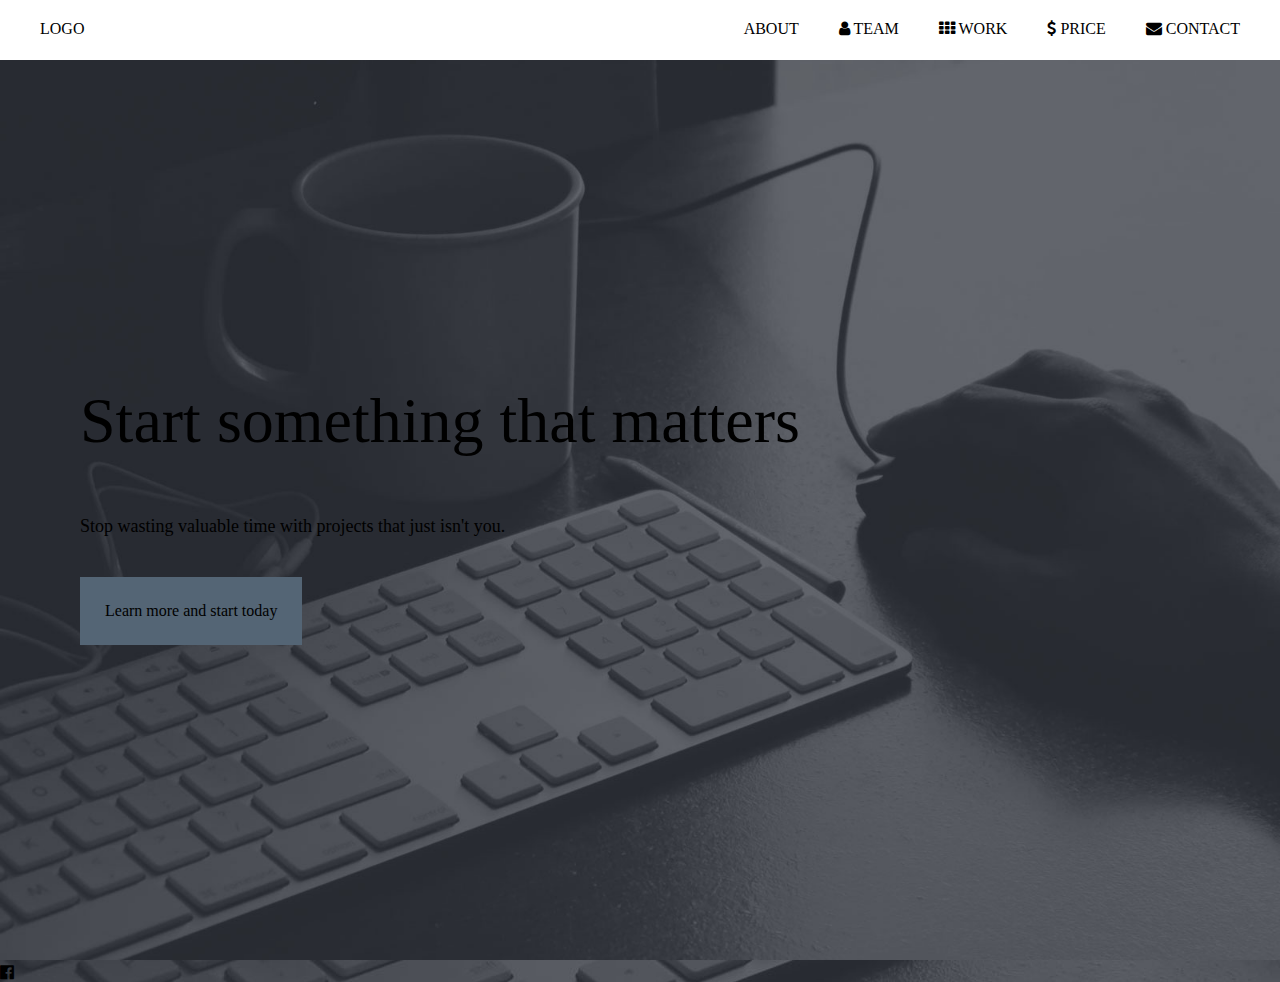
==== index.html @ 53396b94 "job laptop" ====
<!DOCTYPE html>
<html lang="ru">
<head>
    <meta charset="UTF-8">
    <meta name="viewport" content="width=device-width">
    <title>Document</title>
    <link rel="stylesheet" href="css/style.css">
    <link rel="stylesheet" href="css/font.css">
    <link rel="stylesheet" href="https://fonts.googleapis.com/css?family=Raleway">
    <link rel="stylesheet" href="https://cdnjs.cloudflare.com/ajax/libs/font-awesome/4.7.0/css/font-awesome.min.css">
</head>
<body>
    <div class="nav__top nav__color">
        <div class="content__top-nav">
            <div class="nav__row">
                <div class="content__items "><a href="#" class="logo__items block__items">LOGO</a></div>
                <div class="content__items">
                                <a href="#" class="block__items">ABOUT</a>
                                <a href="#" class="block__items"><i class="fa fa-user"></i> TEAM</a>
                                <a href="#" class="block__items"><i class="fa fa-th"></i> WORK</a>
                                <a href="#" class="block__items"><i class="fa fa-usd"> PRICE</i></a>
                                <a href="#" class="block__items"><i class="fa fa-envelope"> CONTACT</i></a>
                </div>
            </div>
        </div>
    </div>
    <div class="nav__body bg__img">
        <img src="/img/keyboard-bg.jpg" alt="keyboard-bg" width="100%">
        <div class="nav__text-body">
            <span class="body__titel body__titel-size">
                Start something that matters
            </span>
            <span class="body__titel body__titel-size-medium">
                Start something that matters
            </span>
            <br>
            <span class="body__text body__text-size">
                Stop wasting valuable time with projects that just isn't you.
            </span>
            <div class="buttom__nav body__text">
                <a href="#" class="buttom__text">Learn more and start today</a>
            </div>

        </div>
        <div class="social">
            <a href="#" class="social__items"><i class="fa fa-facebook-official w3-hover-opacity"></i></a>
            <a href="#" class="social__items"><i class=""></i></a>
            <a href="#" class="social__items"><i class=""></i></a>
        </div>
    </div>
</body>
</html>
---- css/style.css ----
* {
    box-sizing: border-box;
    padding: 0;
    margin: 0;
}

html {
    height: 100%;
}

body {
    height: 100%;

}

.nav__top {
    position: fixed;
    top: 0;
    width: 100%;
    z-index: 1;
}

.nav__color{
    background-color: white;
}

.content__top-nav {
    height:60px;
}

.nav__row {
    display: flex;
    justify-content: space-between;
   
    padding: 0px 20px;
}

.block__items {
    padding: 20px;
}

.content__items {
    display: flex;
}

a {
    text-decoration: none;
    color: black;
}


.nav__body {
    position: relative;

    min-height: 100%;

}
/*Надо разобратся с картинкой не показывает*/
.bg__img {
    background-image: url("/img/keyboard-bg.jpg");
    
    background-color: rgb(148, 0, 0);
}

.nav__text-body {
    position: absolute;
    top: 35%;
    padding-left: 40px;
    transform: translate(0% -50%);
}

.body__titel {
    display: block;
    padding: 40px;
}

.body__text {
    padding: 40px;
}

.body__titel-size-medium {
    display: none;
}

 .buttom__nav {
    display: flex;
    justify-content: flex-start;
    align-items: center;
}

.buttom__text {

    background-color: rgb(84, 101, 117);
    padding: 25px;
}
.buttom__text:hover {
    background-color: rgb(159, 167, 175);
}
---- css/font.css ----
.body__titel-size {
    font-size: 64px;

}
.body__text-size {
    font-size: 18px;
}
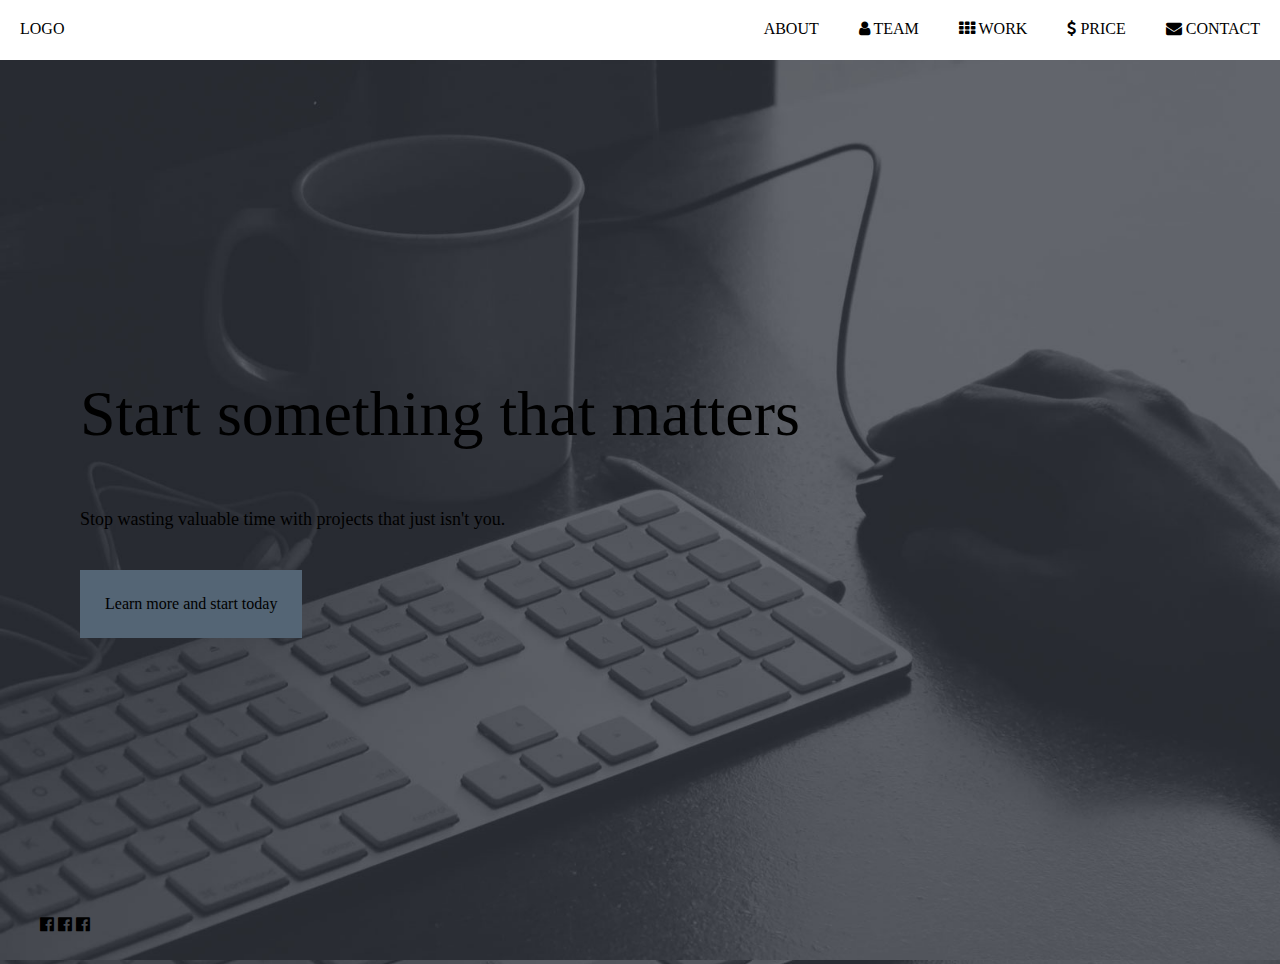
==== commit 128aefec: "Job laptop" ====
--- a/index.html
+++ b/index.html
@@ -44,8 +44,8 @@
         </div>
         <div class="social">
             <a href="#" class="social__items"><i class="fa fa-facebook-official w3-hover-opacity"></i></a>
-            <a href="#" class="social__items"><i class=""></i></a>
-            <a href="#" class="social__items"><i class=""></i></a>
+            <a href="#" class="social__items"><i class="fa fa-facebook-official w3-hover-opacity"></i></a>
+            <a href="#" class="social__items"><i class="fa fa-facebook-official w3-hover-opacity"></i></a>
         </div>
     </div>
 </body>
--- a/css/style.css
+++ b/css/style.css
@@ -32,7 +32,6 @@
     display: flex;
     justify-content: space-between;
    
-    padding: 0px 20px;
 }
 
 .block__items {
@@ -98,3 +97,9 @@
 }
 
 
+.social {
+    position: absolute;
+    top: 95%;
+    left: 40px;
+
+}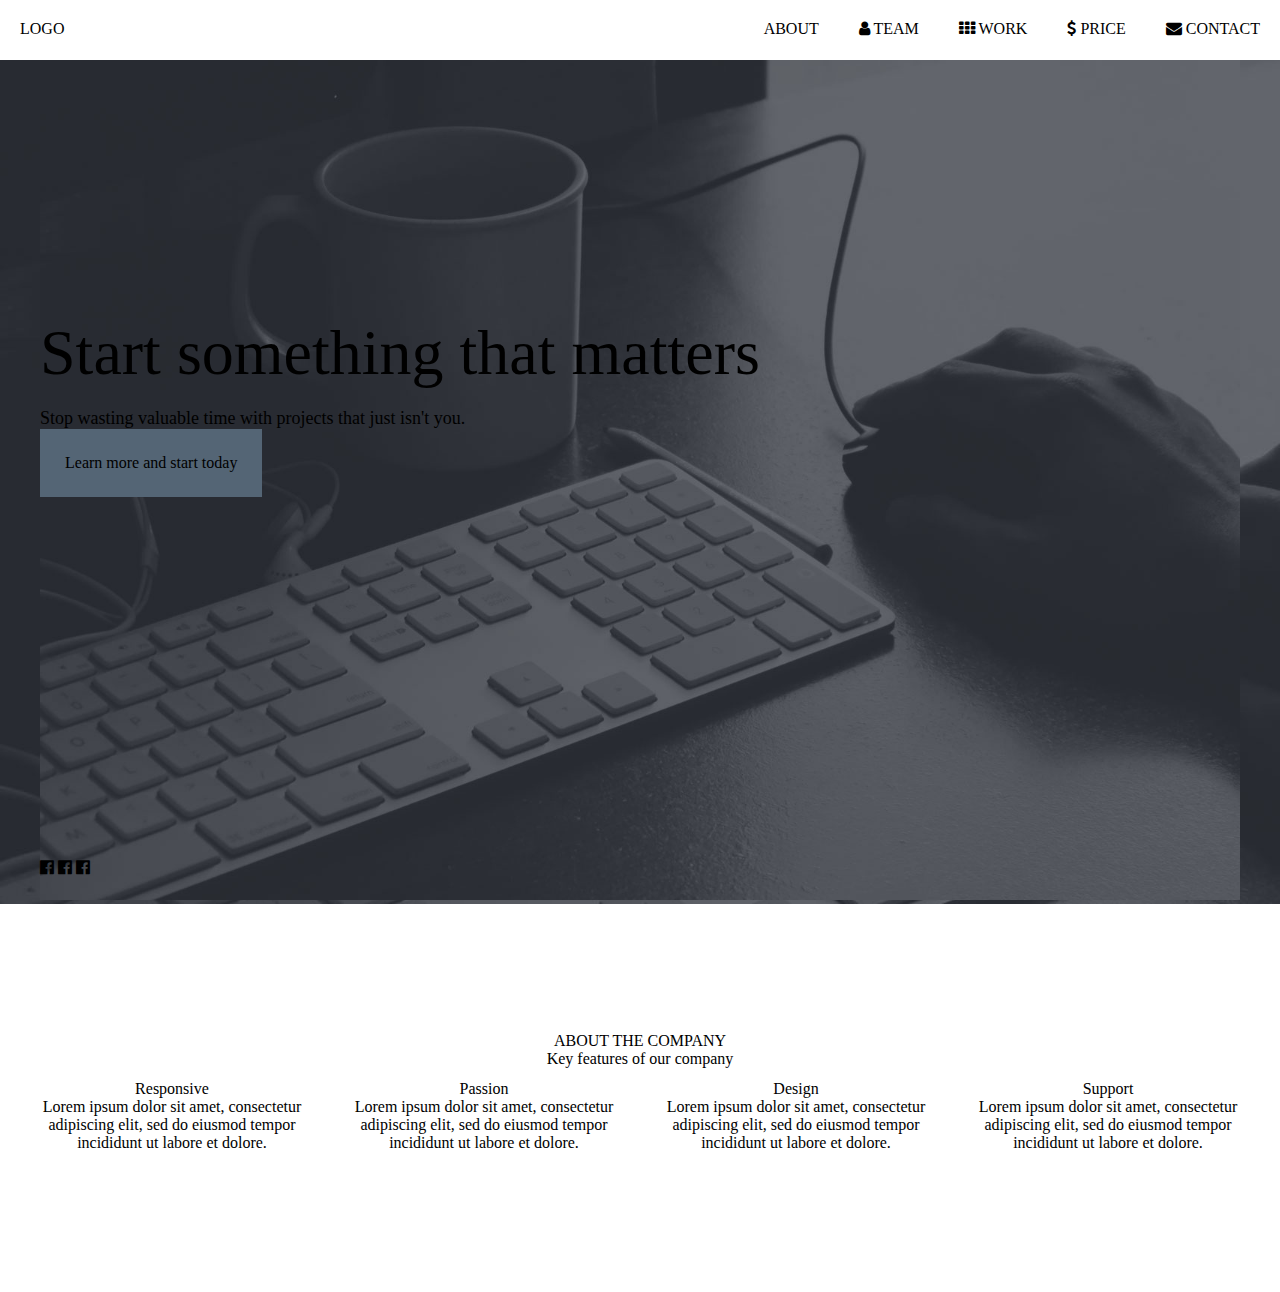
==== commit b6ae97b1: "job laptop" ====
--- a/index.html
+++ b/index.html
@@ -24,7 +24,7 @@
             </div>
         </div>
     </div>
-    <div class="nav__body bg__img">
+    <div class="nav__body bg__img content">
         <img src="/img/keyboard-bg.jpg" alt="keyboard-bg" width="100%">
         <div class="nav__text-body">
             <span class="body__titel body__titel-size">
@@ -48,5 +48,45 @@
             <a href="#" class="social__items"><i class="fa fa-facebook-official w3-hover-opacity"></i></a>
         </div>
     </div>
+    <div class="about content">
+        <div class="about__row">
+            <div class="ab__titel ab__center">
+                ABOUT THE COMPANY
+            </div>
+            <div class="ab__text ab__center">
+                Key features of our company
+            </div>
+            <div class="ab__content">
+                <div class="ab__block">
+                    <div class="ab__icon">
+                        <i class=""></i>
+                    </div>
+                    <div class="ab__block-titel">Responsive</div>
+                    <div class="ab__block-text">Lorem ipsum dolor sit amet, consectetur adipiscing elit, sed do eiusmod tempor incididunt ut labore et dolore.</div>
+                </div>
+                <div class="ab__block">
+                    <div class="ab__icon">
+                        <i class=""></i>
+                    </div>
+                    <div class="ab__block-titel">Passion</div>
+                    <div class="ab__block-text">Lorem ipsum dolor sit amet, consectetur adipiscing elit, sed do eiusmod tempor incididunt ut labore et dolore.</div>
+                </div>
+                <div class="ab__block">
+                    <div class="ab__icon">
+                        <i class=""></i>
+                    </div>
+                    <div class="ab__block-titel">Design</div>
+                    <div class="ab__block-text">Lorem ipsum dolor sit amet, consectetur adipiscing elit, sed do eiusmod tempor incididunt ut labore et dolore.</div>
+                </div>
+                <div class="ab__block">
+                    <div class="ab__icon">
+                        <i class=""></i>
+                    </div>
+                    <div class="ab__block-titel">Support</div>
+                    <div class="ab__block-text">Lorem ipsum dolor sit amet, consectetur adipiscing elit, sed do eiusmod tempor incididunt ut labore et dolore.</div>
+                </div>
+            </div>
+        </div>
+    </div>
 </body>
 </html>--- a/css/style.css
+++ b/css/style.css
@@ -42,9 +42,12 @@
     display: flex;
 }
 
+.content__items:hover { 
+    color: rgb(4, 45, 1);
+}
 a {
     text-decoration: none;
-    color: black;
+    color: rgb(0, 0, 0);
 }
 
 
@@ -64,17 +67,14 @@
 .nav__text-body {
     position: absolute;
     top: 35%;
-    padding-left: 40px;
     transform: translate(0% -50%);
 }
 
 .body__titel {
     display: block;
-    padding: 40px;
 }
 
 .body__text {
-    padding: 40px;
 }
 
 .body__titel-size-medium {
@@ -100,6 +100,41 @@
 .social {
     position: absolute;
     top: 95%;
-    left: 40px;
 
+}
+
+.content {
+    padding: 0px 40px;
+}
+
+.ab__center {
+    display: flex;
+    justify-content: center;
+}
+
+.ab__content {
+    display: flex;
+
+}
+
+.ab__block {
+    display: flex;
+    flex-direction: column;
+    justify-content: center;
+}
+.ab__block-titel {
+    display: flex;
+    justify-content: center;
+}
+.ab__block-text {
+    display: flex;
+    justify-content: center;
+    text-align: center;
+}
+.about {
+    padding: 128px 16px;
+}
+
+.ab__block {
+    padding: 12px;
 }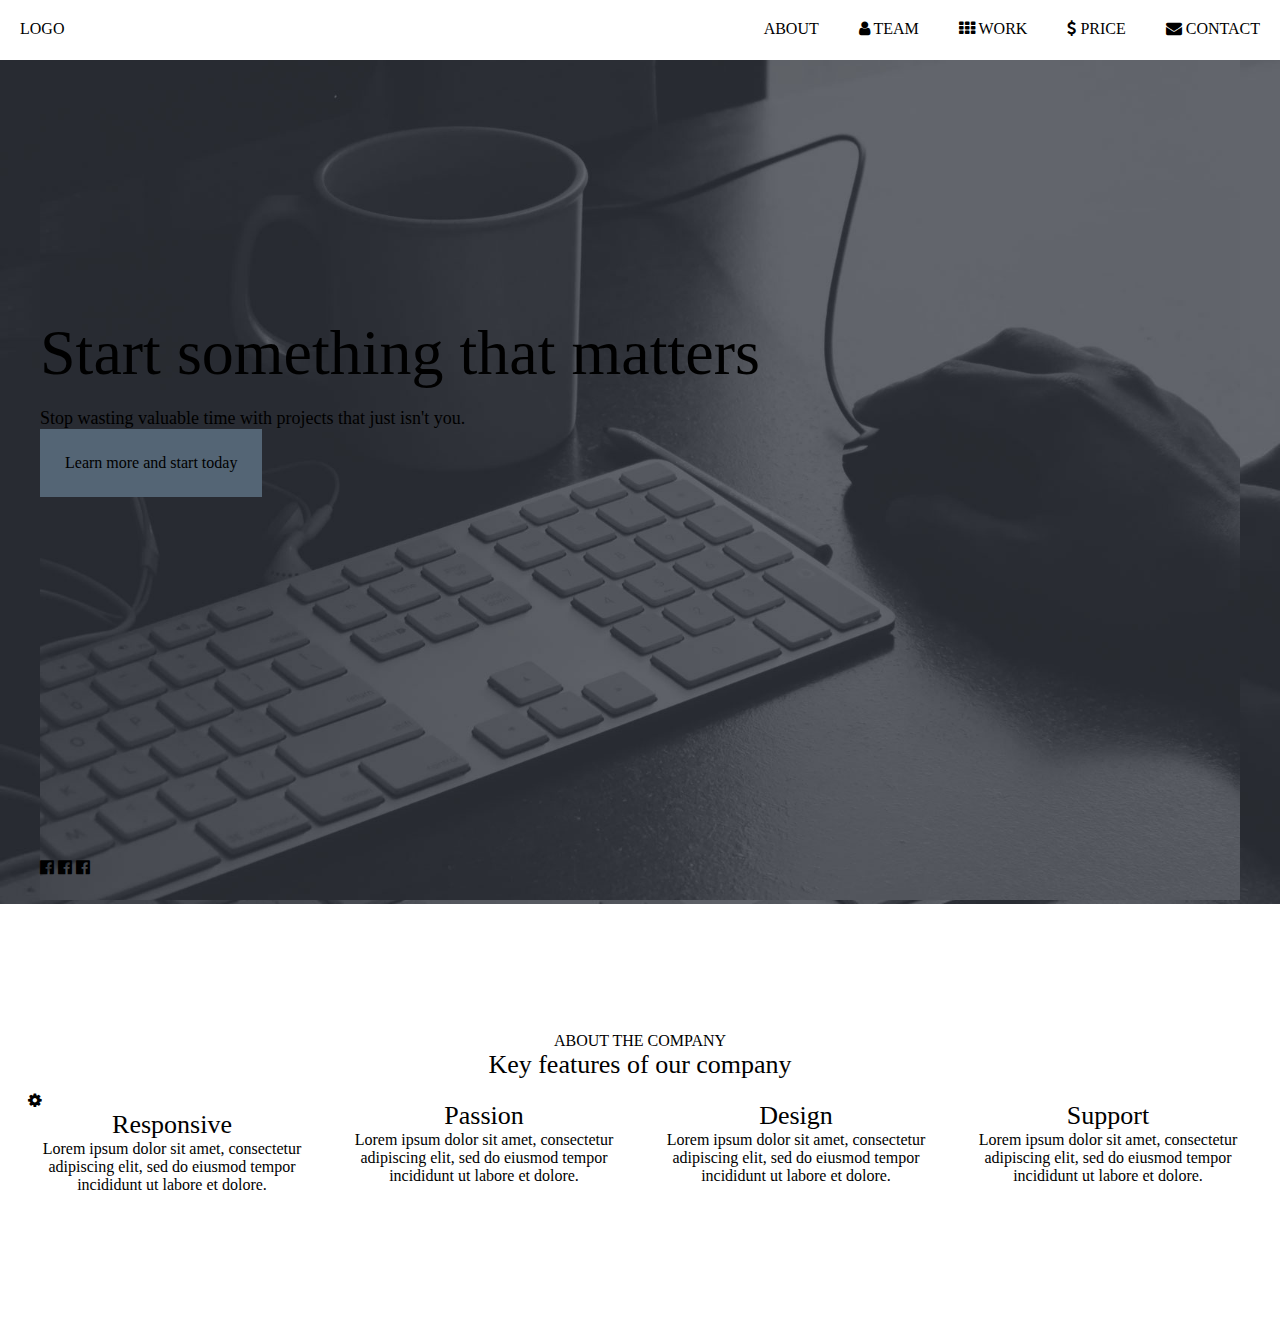
==== commit b96cc31e: "jump" ====
--- a/index.html
+++ b/index.html
@@ -59,7 +59,7 @@
             <div class="ab__content">
                 <div class="ab__block">
                     <div class="ab__icon">
-                        <i class=""></i>
+                        <i class="fa fa-cog"></i>
                     </div>
                     <div class="ab__block-titel">Responsive</div>
                     <div class="ab__block-text">Lorem ipsum dolor sit amet, consectetur adipiscing elit, sed do eiusmod tempor incididunt ut labore et dolore.</div>
--- a/css/font.css
+++ b/css/font.css
@@ -4,4 +4,9 @@
 }
 .body__text-size {
     font-size: 18px;
+}
+
+.ab__block-titel,.ab__text {
+
+    font-size: 26px;
 }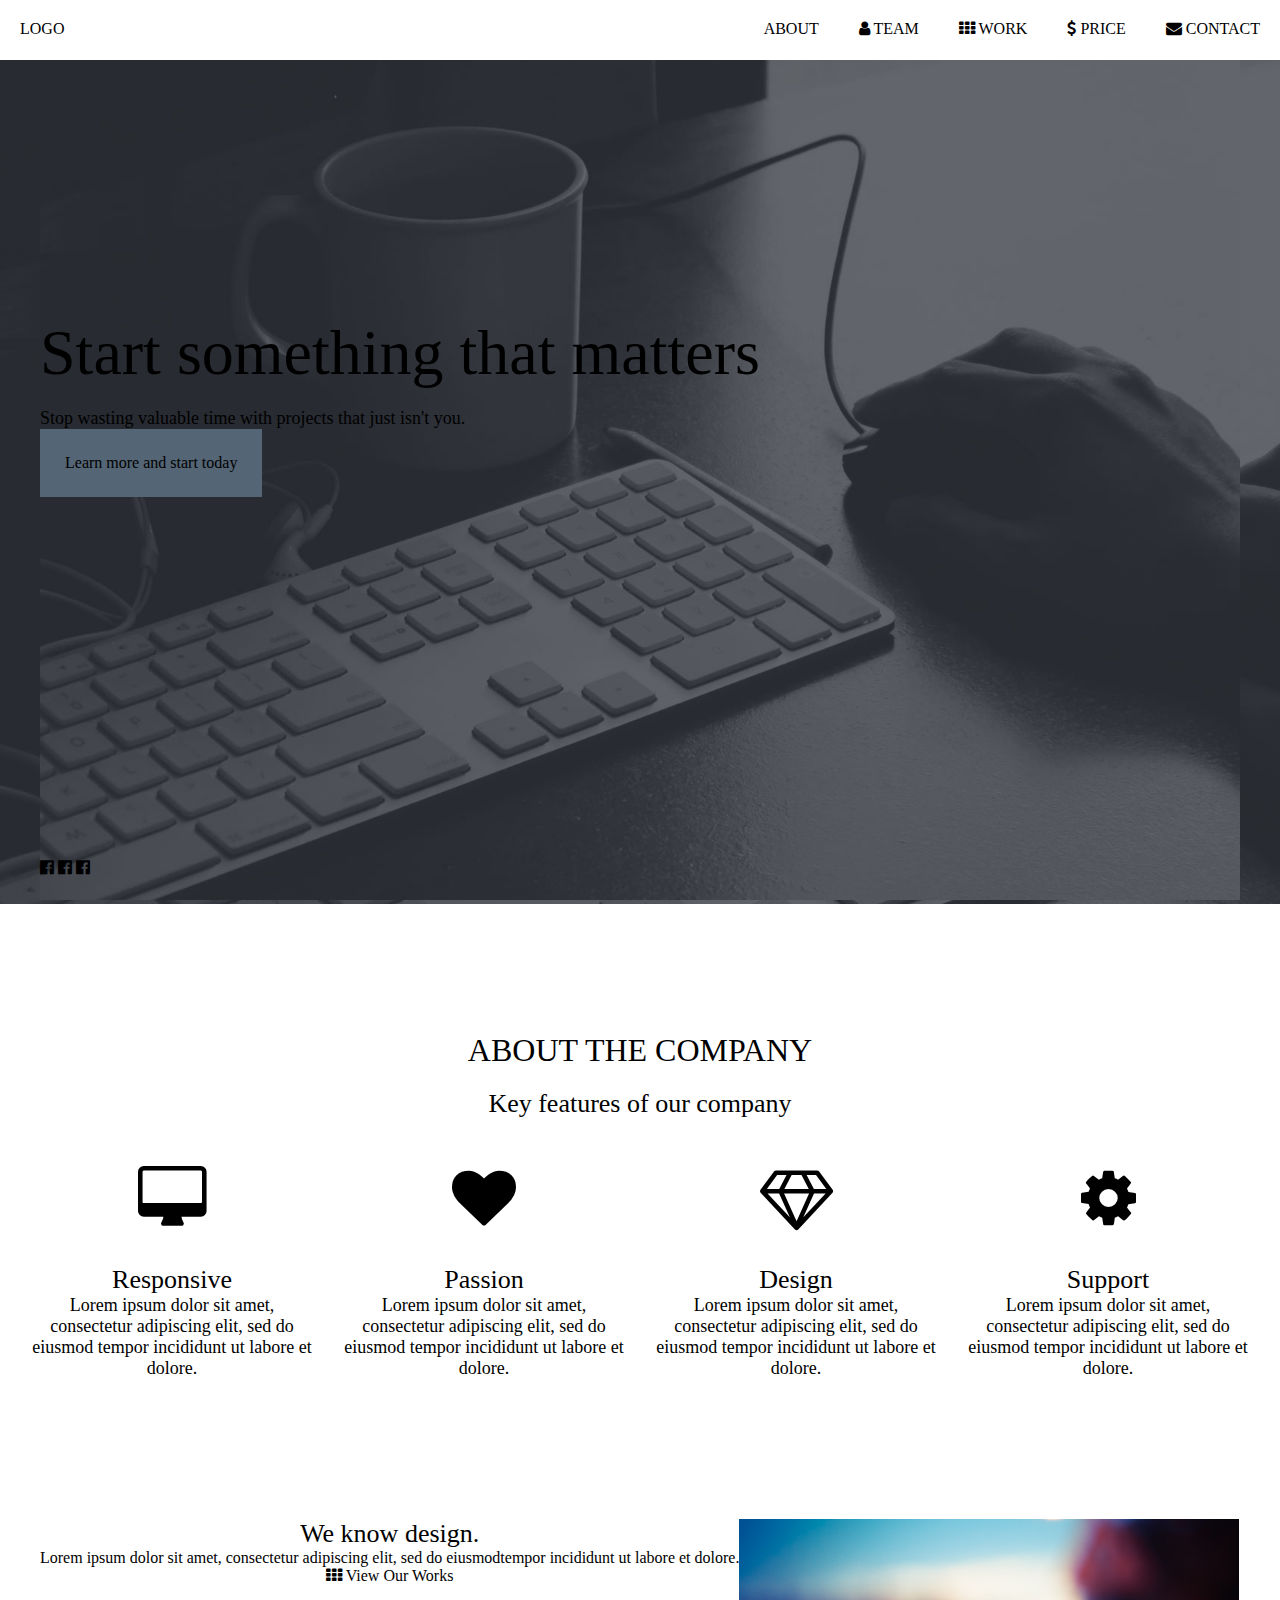
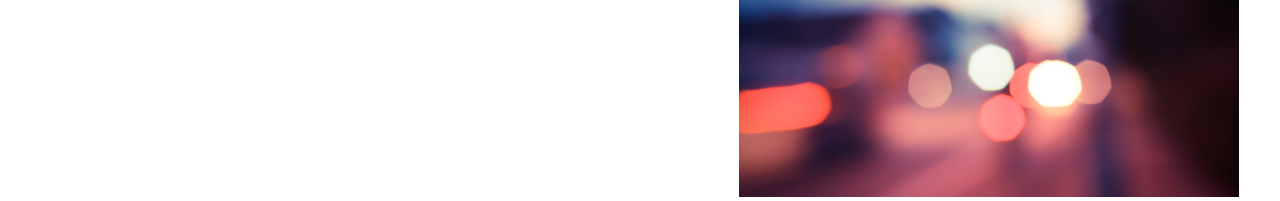
==== commit baf21005: "dorabotai" ====
--- a/index.html
+++ b/index.html
@@ -43,9 +43,18 @@
 
         </div>
         <div class="social">
-            <a href="#" class="social__items"><i class="fa fa-facebook-official w3-hover-opacity"></i></a>
-            <a href="#" class="social__items"><i class="fa fa-facebook-official w3-hover-opacity"></i></a>
-            <a href="#" class="social__items"><i class="fa fa-facebook-official w3-hover-opacity"></i></a>
+            <a href="#" class="social__items">
+                <i class="fa fa-facebook-official w3-hover-opacity">
+                </i>
+            </a>
+            <a href="#" class="social__items">
+                <i class="fa fa-facebook-official w3-hover-opacity">
+                </i>
+            </a>
+            <a href="#" class="social__items">
+                <i class="fa fa-facebook-official w3-hover-opacity">
+                </i>
+            </a>
         </div>
     </div>
     <div class="about content">
@@ -58,29 +67,29 @@
             </div>
             <div class="ab__content">
                 <div class="ab__block">
-                    <div class="ab__icon">
-                        <i class="fa fa-cog"></i>
+                    <div class="ab__icon icon__block">
+                        <i class="fa fa-desktop"></i>
                     </div>
                     <div class="ab__block-titel">Responsive</div>
                     <div class="ab__block-text">Lorem ipsum dolor sit amet, consectetur adipiscing elit, sed do eiusmod tempor incididunt ut labore et dolore.</div>
                 </div>
                 <div class="ab__block">
-                    <div class="ab__icon">
-                        <i class=""></i>
+                    <div class="ab__icon icon__block">
+                        <i class="fa fa-heart"></i>
                     </div>
                     <div class="ab__block-titel">Passion</div>
                     <div class="ab__block-text">Lorem ipsum dolor sit amet, consectetur adipiscing elit, sed do eiusmod tempor incididunt ut labore et dolore.</div>
                 </div>
                 <div class="ab__block">
-                    <div class="ab__icon">
-                        <i class=""></i>
+                    <div class="ab__icon icon__block">
+                        <i class="fa fa-diamond"></i>
                     </div>
                     <div class="ab__block-titel">Design</div>
                     <div class="ab__block-text">Lorem ipsum dolor sit amet, consectetur adipiscing elit, sed do eiusmod tempor incididunt ut labore et dolore.</div>
                 </div>
                 <div class="ab__block">
-                    <div class="ab__icon">
-                        <i class=""></i>
+                    <div class="ab__icon icon__block">
+                        <i class="fa fa-cog"></i>
                     </div>
                     <div class="ab__block-titel">Support</div>
                     <div class="ab__block-text">Lorem ipsum dolor sit amet, consectetur adipiscing elit, sed do eiusmod tempor incididunt ut labore et dolore.</div>
@@ -88,5 +97,16 @@
             </div>
         </div>
     </div>
+    <div class="diseng__content content">
+        <div class="diseng__text-block">
+            <div class="dising__titel ">We know design.</div>
+            <div class="diseng__text">Lorem ipsum dolor sit amet, consectetur adipiscing elit, sed do eiusmodtempor incididunt ut labore et dolore.</div>
+            <a href="#">
+                <i class="fa fa-th"></i>
+                View Our Works
+            </a>
+        </div>
+        <div class="diseng__img"><img src="img/portfolio-01.jpg" alt="iphon" width="500px"></div>
+    </div>
 </body>
 </html>--- a/css/style.css
+++ b/css/style.css
@@ -114,17 +114,27 @@
 
 .ab__content {
     display: flex;
-
+    min-width: 1024px;
+/* Нужно доработать flex-wrap: wrap; */
+    
 }
 
 .ab__block {
     display: flex;
     flex-direction: column;
     justify-content: center;
+
+
+
+}
+
+.ab__titel {
+    margin-bottom: 20px;
 }
 .ab__block-titel {
     display: flex;
     justify-content: center;
+ 
 }
 .ab__block-text {
     display: flex;
@@ -137,4 +147,23 @@
 
 .ab__block {
     padding: 12px;
-}+}
+
+.icon__block {
+    display: flex;
+    justify-content: center;
+
+    margin:35px 0px;
+}
+
+.diseng__content {
+    display: flex;
+}
+
+.diseng__text-block {
+    display: flex;
+    flex-direction: column;
+    align-items: center;
+
+}
+
--- a/css/font.css
+++ b/css/font.css
@@ -2,11 +2,19 @@
     font-size: 64px;
 
 }
-.body__text-size {
+.body__text-size,.ab__block-text {
     font-size: 18px;
 }
 
-.ab__block-titel,.ab__text {
+.ab__block-titel,.ab__text,.dising__titel {
 
     font-size: 26px;
+}
+
+.ab__titel {
+    font-size: 32px;
+}
+
+.ab__icon {
+    font-size: 64px;   
 }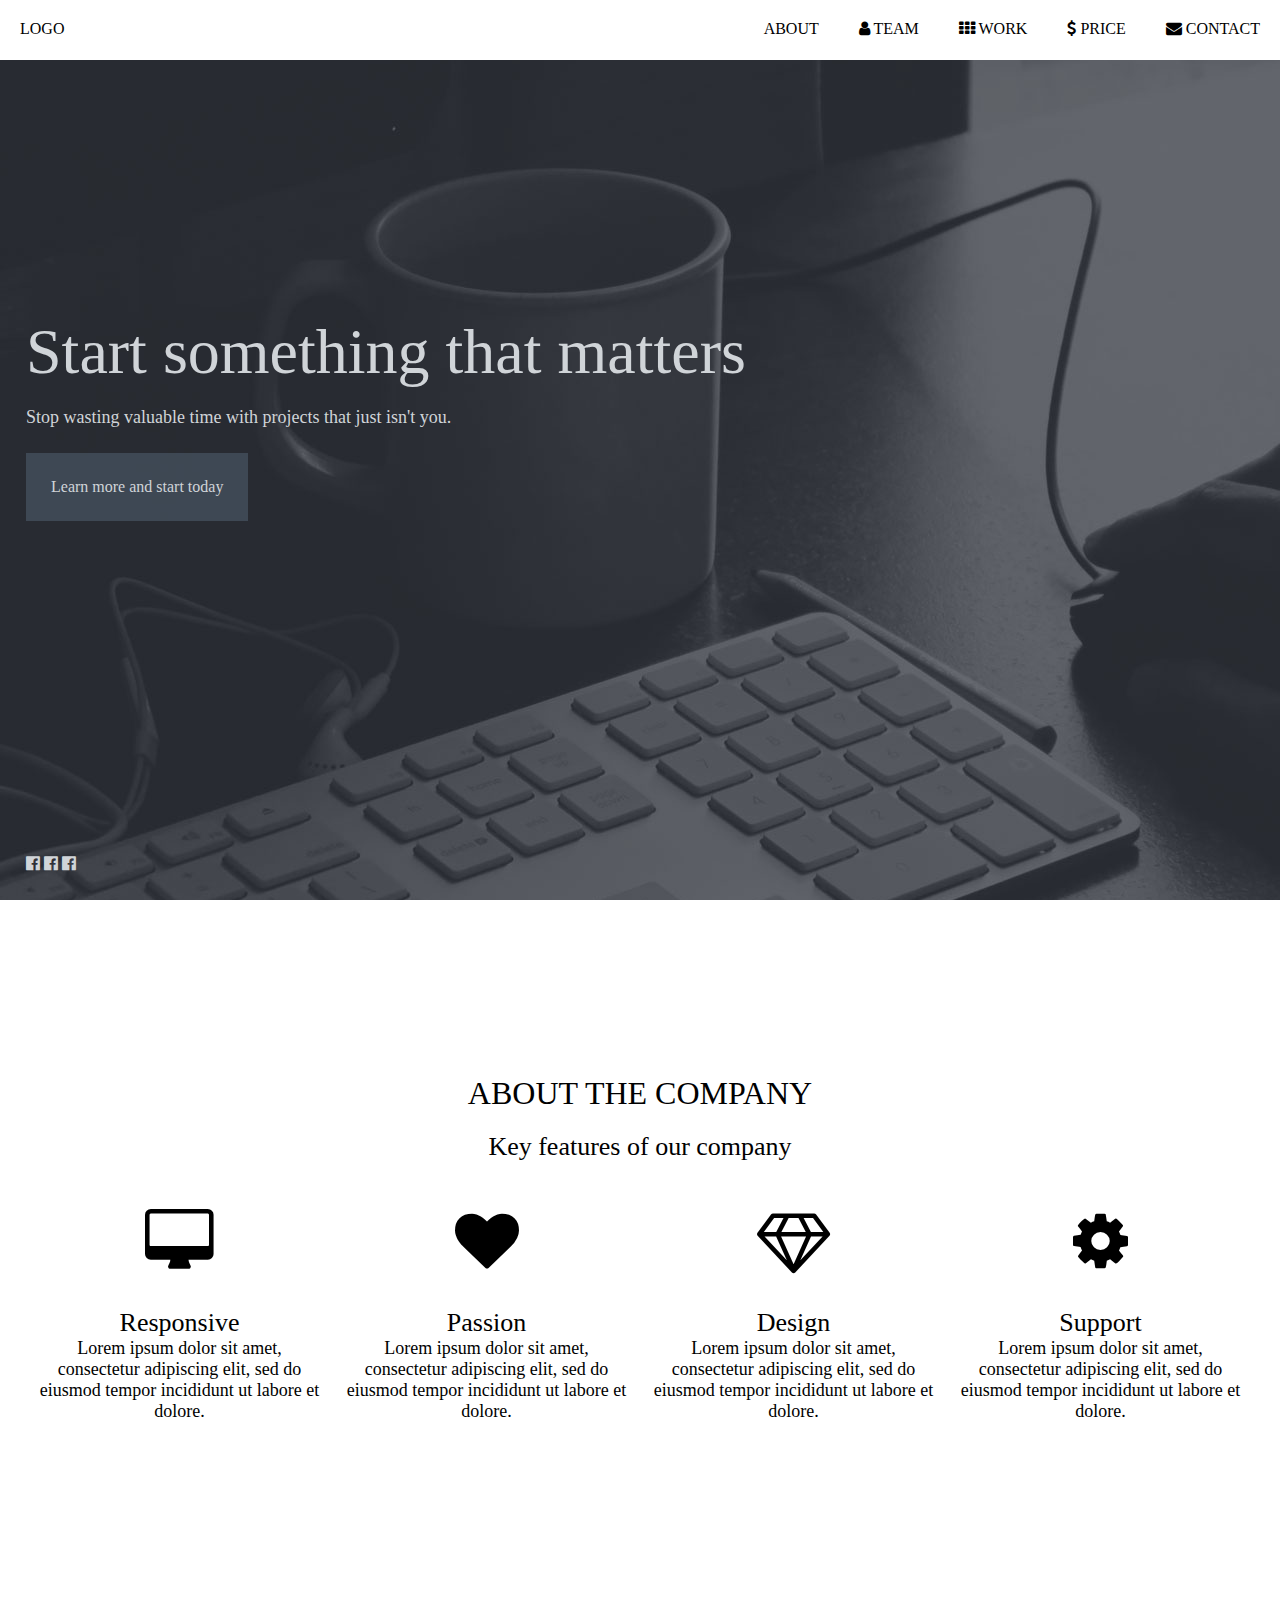
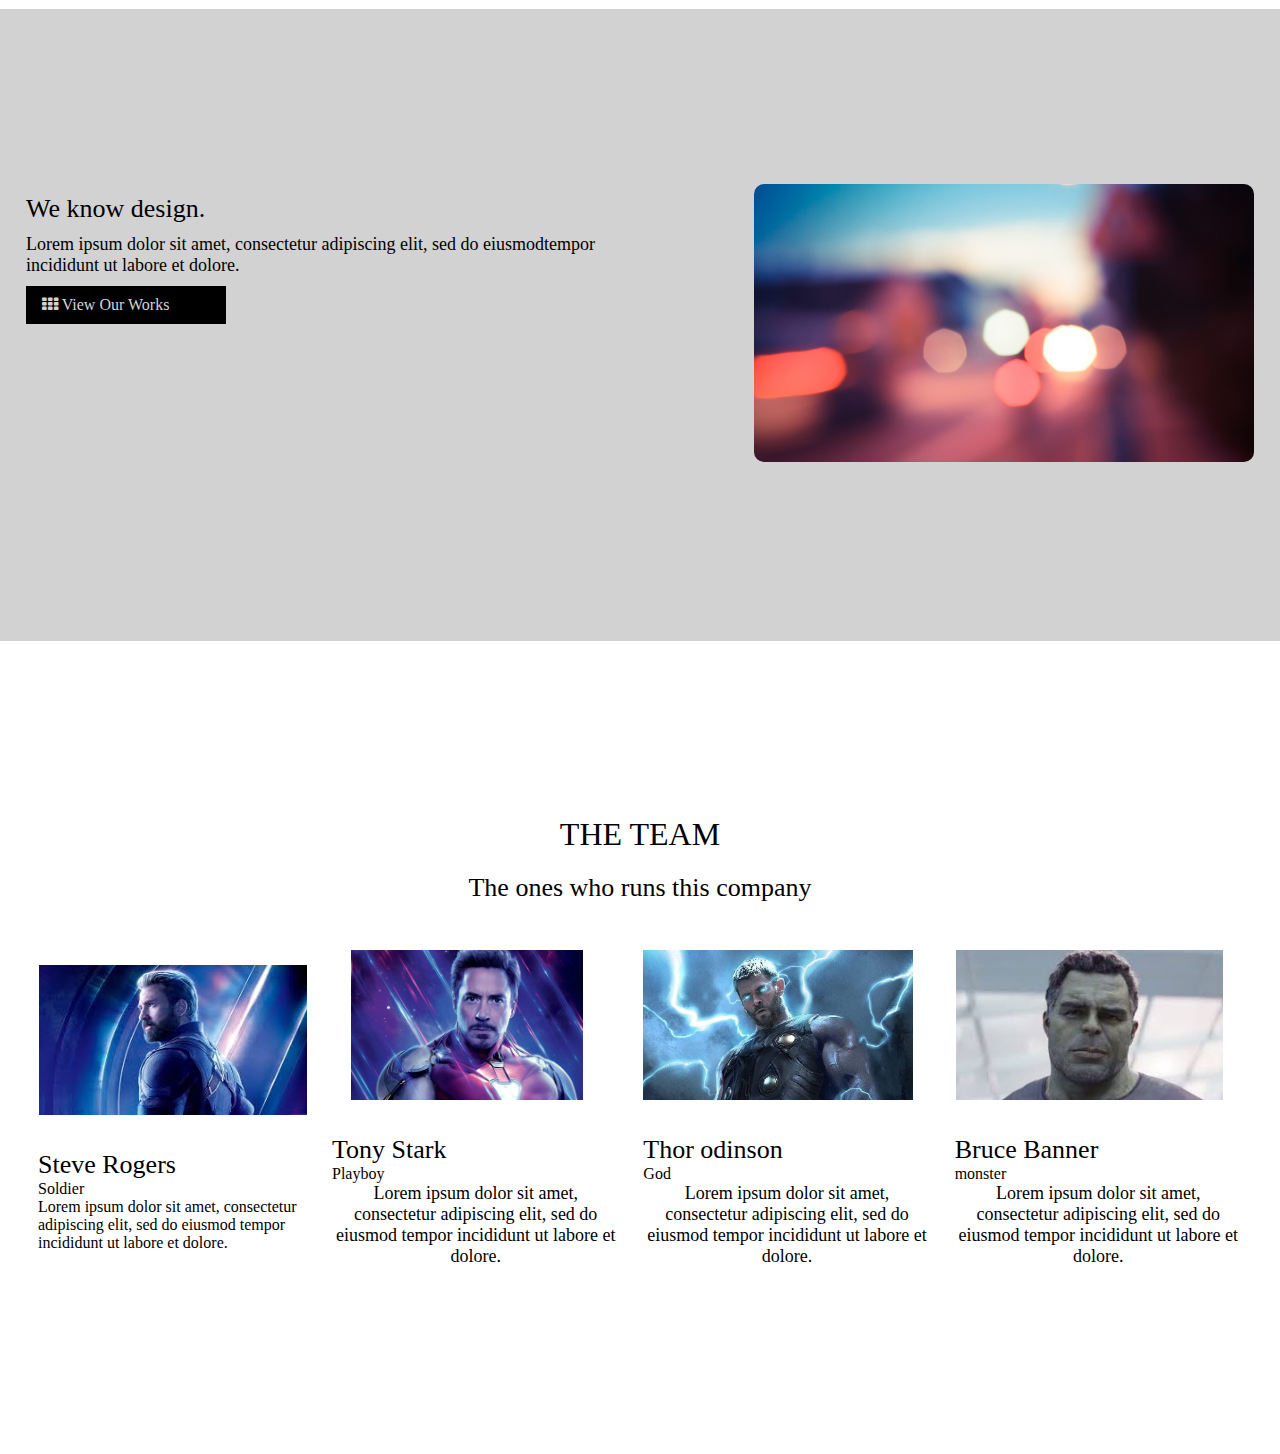
==== commit aaa96ccf: "next jobe" ====
--- a/index.html
+++ b/index.html
@@ -25,7 +25,6 @@
         </div>
     </div>
     <div class="nav__body bg__img content">
-        <img src="/img/keyboard-bg.jpg" alt="keyboard-bg" width="100%">
         <div class="nav__text-body">
             <span class="body__titel body__titel-size">
                 Start something that matters
@@ -38,21 +37,21 @@
                 Stop wasting valuable time with projects that just isn't you.
             </span>
             <div class="buttom__nav body__text">
-                <a href="#" class="buttom__text">Learn more and start today</a>
+                <a href="#" class="buttom__text-nav">Learn more and start today</a>
             </div>
 
         </div>
         <div class="social">
             <a href="#" class="social__items">
-                <i class="fa fa-facebook-official w3-hover-opacity">
+                <i class="fa fa-facebook-official color__text-icon">
                 </i>
             </a>
             <a href="#" class="social__items">
-                <i class="fa fa-facebook-official w3-hover-opacity">
+                <i class="fa fa-facebook-official color__text-icon">
                 </i>
             </a>
             <a href="#" class="social__items">
-                <i class="fa fa-facebook-official w3-hover-opacity">
+                <i class="fa fa-facebook-official color__text-icon">
                 </i>
             </a>
         </div>
@@ -100,13 +99,57 @@
     <div class="diseng__content content">
         <div class="diseng__text-block">
             <div class="dising__titel ">We know design.</div>
-            <div class="diseng__text">Lorem ipsum dolor sit amet, consectetur adipiscing elit, sed do eiusmodtempor incididunt ut labore et dolore.</div>
-            <a href="#">
-                <i class="fa fa-th"></i>
+            <div class="diseng__text">Lorem ipsum dolor sit amet, consectetur adipiscing elit, sed do eiusmodtempor <br> incididunt ut labore et dolore.</div>
+            <a href="#" class="buttom__text">
+                <i class="fa fa-th "></i>
                 View Our Works
             </a>
         </div>
-        <div class="diseng__img"><img src="img/portfolio-01.jpg" alt="iphon" width="500px"></div>
+        <div class="diseng__img-block"><img src="img/portfolio-01.jpg" alt="iphon" width="500px" class="diseng__img"></div>
+    </div>
+    <div class="about content">
+        <div class="about__row">
+            <div class="ab__titel ab__center">
+                THE TEAM
+            </div>
+            <div class="ab__text ab__center">
+                The ones who runs this company
+            </div>
+            <div class="ab__content">
+                <div class="ab__block">
+                    <div class="marvel__img icon__block">
+                        <img src="img/cap.jpg" alt="cap">
+                    </div>
+                    <div class="marvel__block-titel">Steve Rogers</div>
+                    <div class="pofil">Soldier</div>
+                    <div class="marvel__block-text">Lorem ipsum dolor sit amet, consectetur adipiscing elit, sed do eiusmod tempor incididunt ut labore et dolore.</div>
+                </div>
+                <div class="ab__block">
+                    <div class="marvel__img icon__block">
+                        <img src="img/iron_man.jpg" alt="iron_man">
+                    </div>
+                    <div class="marvel__block-titel">Tony Stark</div>
+                    <div class="pofil">Playboy</div>
+                    <div class="ab__block-text">Lorem ipsum dolor sit amet, consectetur adipiscing elit, sed do eiusmod tempor incididunt ut labore et dolore.</div>
+                </div>
+                <div class="ab__block">
+                    <div class="marvel__img icon__block">
+                        <img src="img/thor.jpg" alt="thor">
+                    </div>
+                    <div class="marvel__block-titel">Thor odinson</div>
+                    <div class="pofil">God</div>
+                    <div class="ab__block-text">Lorem ipsum dolor sit amet, consectetur adipiscing elit, sed do eiusmod tempor incididunt ut labore et dolore.</div>
+                </div>
+                <div class="ab__block">
+                    <div class="marvel__img icon__block">
+                      <img src="img/bruce__banner.jpg" alt="Hulk">
+                    </div>
+                    <div class="marvel__block-titel">Bruce Banner</div>
+                    <div class="pofil">monster</div>
+                    <div class="ab__block-text">Lorem ipsum dolor sit amet, consectetur adipiscing elit, sed do eiusmod tempor incididunt ut labore et dolore.</div>
+                </div>
+            </div>
+        </div>
     </div>
 </body>
 </html>--- a/css/style.css
+++ b/css/style.css
@@ -59,15 +59,15 @@
 }
 /*Надо разобратся с картинкой не показывает*/
 .bg__img {
-    background-image: url("/img/keyboard-bg.jpg");
-    
-    background-color: rgb(148, 0, 0);
+    background: url(../img/keyboard-bg.jpg);
+    overflow: auto; 
 }
 
 .nav__text-body {
     position: absolute;
     top: 35%;
     transform: translate(0% -50%);
+    color: rgb(208, 212, 216);
 }
 
 .body__titel {
@@ -85,11 +85,13 @@
     display: flex;
     justify-content: flex-start;
     align-items: center;
-}
-
-.buttom__text {
-
-    background-color: rgb(84, 101, 117);
+
+    margin-top: 25px;
+}
+
+.buttom__text-nav {
+    color: rgb(208, 212, 216);
+    background-color: rgba(84, 101, 117, 0.5);
     padding: 25px;
 }
 .buttom__text:hover {
@@ -107,6 +109,10 @@
     padding: 0px 40px;
 }
 
+.color__text-icon {
+    color:rgb(208, 212, 216);
+}
+
 .ab__center {
     display: flex;
     justify-content: center;
@@ -141,8 +147,14 @@
     justify-content: center;
     text-align: center;
 }
+.content {
+    
+    padding: 175px 26px;
+}
+
 .about {
-    padding: 128px 16px;
+    
+
 }
 
 .ab__block {
@@ -158,12 +170,40 @@
 
 .diseng__content {
     display: flex;
+    justify-content: space-between;
+    background-color: rgb(211, 210, 210);
 }
 
 .diseng__text-block {
     display: flex;
     flex-direction: column;
-    align-items: center;
-
-}
-
+
+
+}
+.dising__titel {
+   padding: 10px 0px;
+
+}
+
+.diseng__text{
+    padding:0px 60px 10px 0px;
+}
+
+.buttom__text {
+    width: 200px;
+    padding:10px 16px;
+    color: rgb(208, 212, 216);
+    background-color: rgb(0, 0, 0);
+}
+
+
+.diseng__img {
+    border-radius: 10px;
+}
+
+
+.marvel__img {
+    height: 150px;
+    width: 270px;
+    overflow: hidden;
+}--- a/css/font.css
+++ b/css/font.css
@@ -2,11 +2,11 @@
     font-size: 64px;
 
 }
-.body__text-size,.ab__block-text {
+.body__text-size,.ab__block-text,.diseng__text {
     font-size: 18px;
 }
 
-.ab__block-titel,.ab__text,.dising__titel {
+.ab__block-titel,.ab__text,.dising__titel,.marvel__block-titel {
 
     font-size: 26px;
 }
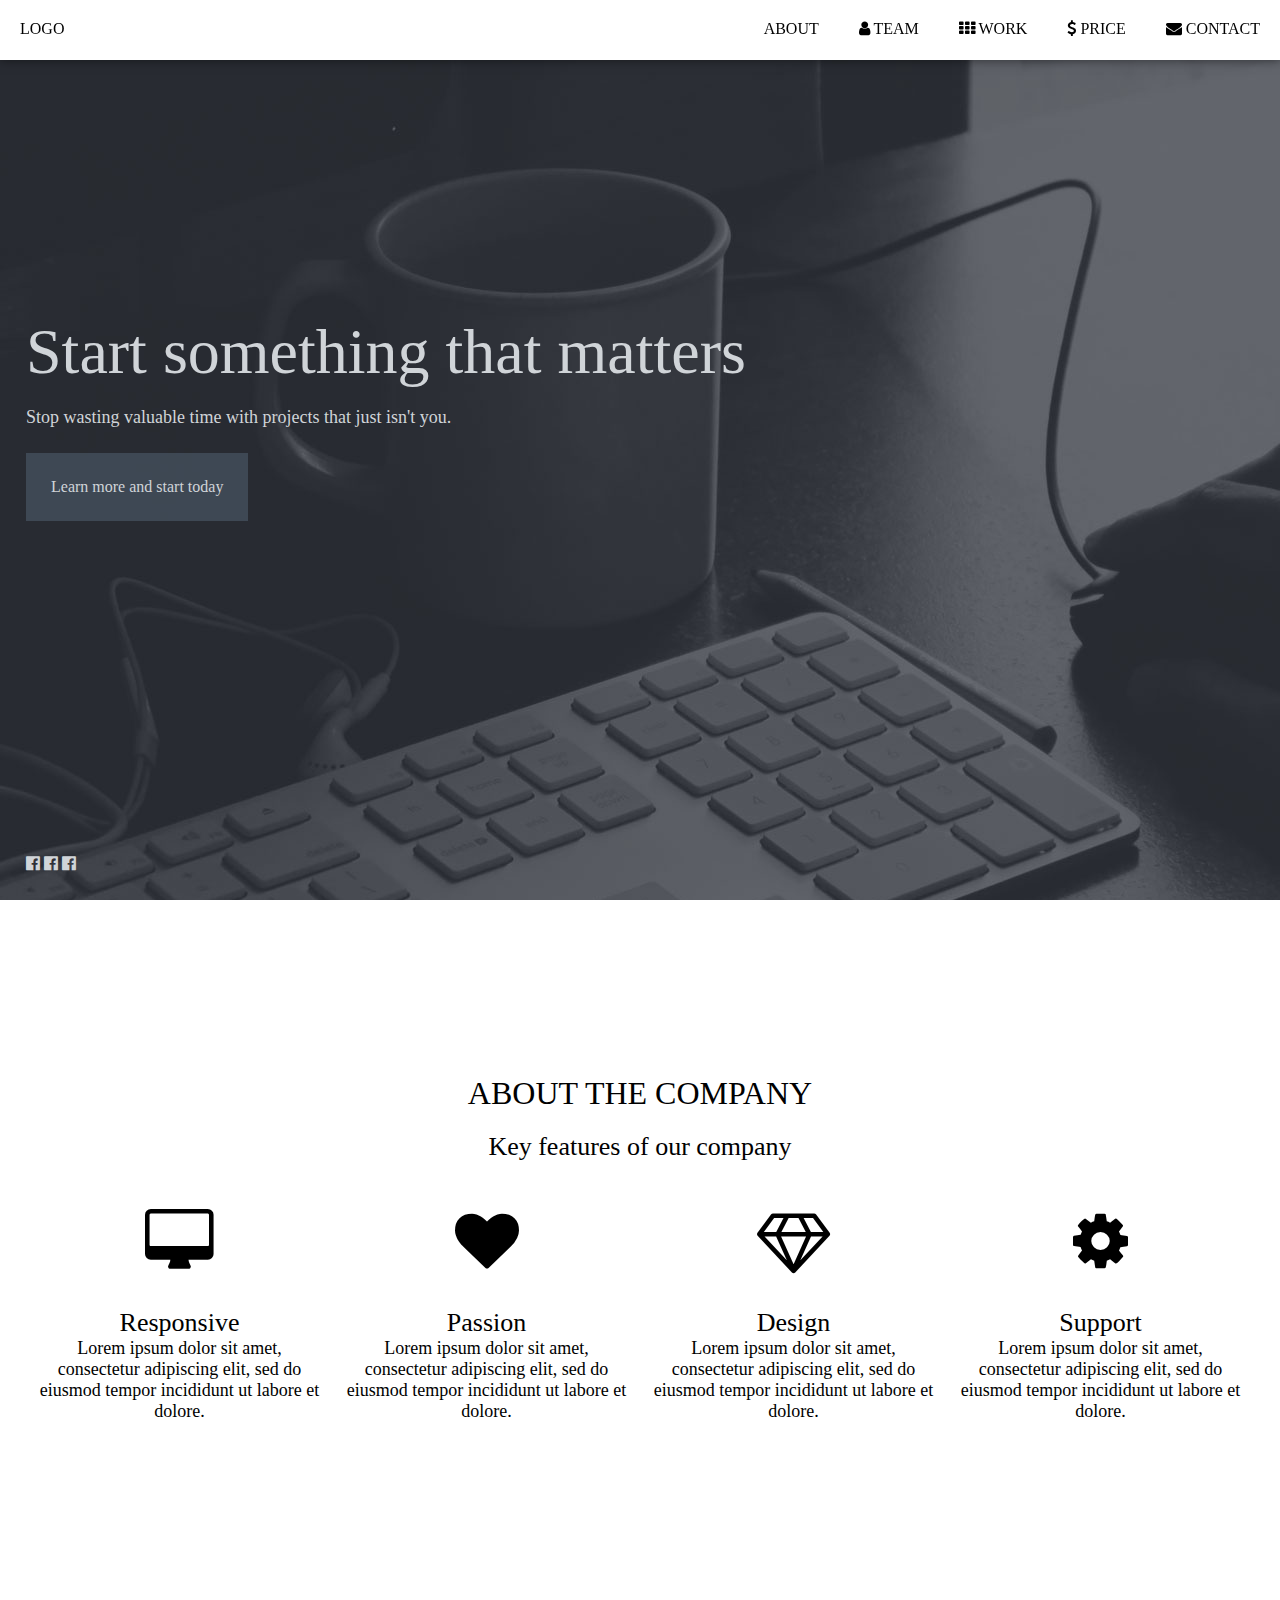
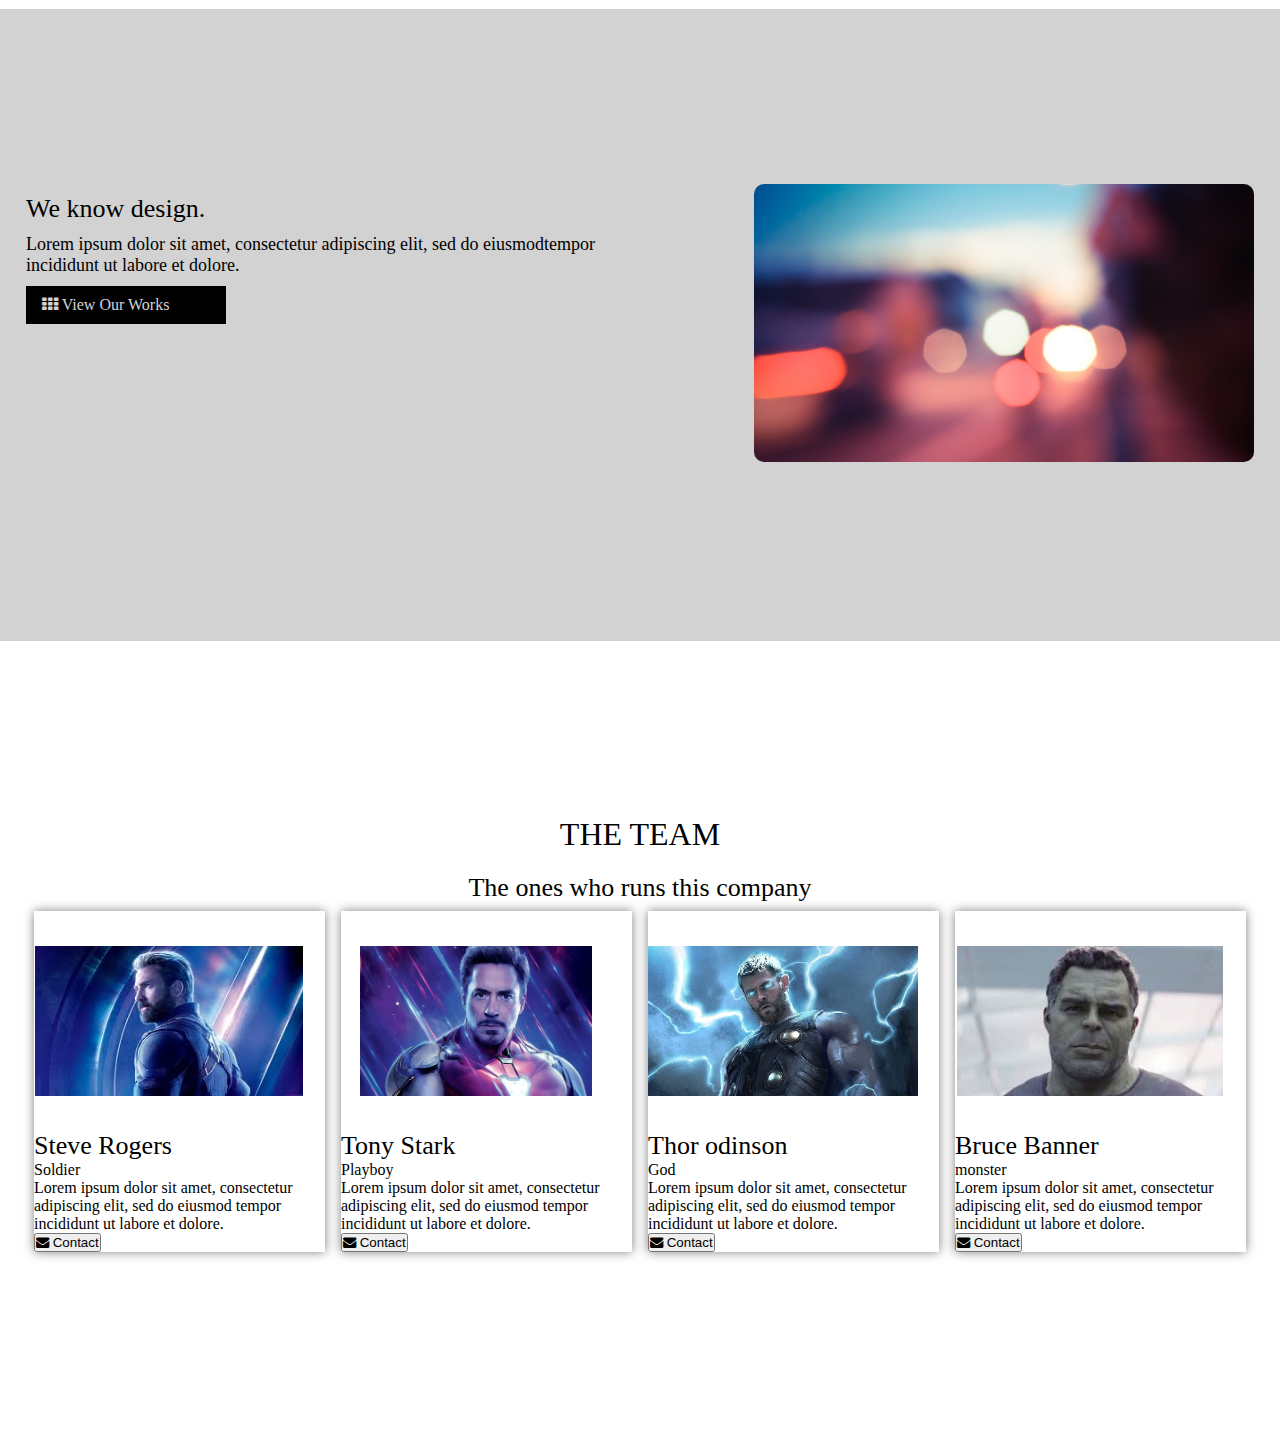
==== commit d2594199: "next job" ====
--- a/index.html
+++ b/index.html
@@ -116,37 +116,41 @@
                 The ones who runs this company
             </div>
             <div class="ab__content">
-                <div class="ab__block">
+                <div class="marvel__block">
                     <div class="marvel__img icon__block">
                         <img src="img/cap.jpg" alt="cap">
                     </div>
                     <div class="marvel__block-titel">Steve Rogers</div>
                     <div class="pofil">Soldier</div>
                     <div class="marvel__block-text">Lorem ipsum dolor sit amet, consectetur adipiscing elit, sed do eiusmod tempor incididunt ut labore et dolore.</div>
+                    <div class="button__call-marvel"> <button class="contact__marvel"><i class="fa fa-envelope"></i> Contact</button></div>
                 </div>
-                <div class="ab__block">
+                <div class="marvel__block">
                     <div class="marvel__img icon__block">
                         <img src="img/iron_man.jpg" alt="iron_man">
                     </div>
                     <div class="marvel__block-titel">Tony Stark</div>
                     <div class="pofil">Playboy</div>
-                    <div class="ab__block-text">Lorem ipsum dolor sit amet, consectetur adipiscing elit, sed do eiusmod tempor incididunt ut labore et dolore.</div>
+                    <div class="marvel__block-text">Lorem ipsum dolor sit amet, consectetur adipiscing elit, sed do eiusmod tempor incididunt ut labore et dolore.</div>
+                    <div class="button__call-marvel"> <button class="contact__marvel"><i class="fa fa-envelope"></i> Contact</button></div>
                 </div>
-                <div class="ab__block">
+                <div class="marvel__block">
                     <div class="marvel__img icon__block">
                         <img src="img/thor.jpg" alt="thor">
                     </div>
                     <div class="marvel__block-titel">Thor odinson</div>
                     <div class="pofil">God</div>
-                    <div class="ab__block-text">Lorem ipsum dolor sit amet, consectetur adipiscing elit, sed do eiusmod tempor incididunt ut labore et dolore.</div>
+                    <div class="marvel__block-text">Lorem ipsum dolor sit amet, consectetur adipiscing elit, sed do eiusmod tempor incididunt ut labore et dolore.</div>
+                    <div class="button__call-marvel"> <button class="contact__marvel"><i class="fa fa-envelope"></i> Contact</button></div>
                 </div>
-                <div class="ab__block">
+                <div class="marvel__block">
                     <div class="marvel__img icon__block">
                       <img src="img/bruce__banner.jpg" alt="Hulk">
                     </div>
                     <div class="marvel__block-titel">Bruce Banner</div>
                     <div class="pofil">monster</div>
-                    <div class="ab__block-text">Lorem ipsum dolor sit amet, consectetur adipiscing elit, sed do eiusmod tempor incididunt ut labore et dolore.</div>
+                    <div class="marvel__block-text">Lorem ipsum dolor sit amet, consectetur adipiscing elit, sed do eiusmod tempor incididunt ut labore et dolore.</div>
+                    <div class="button__call-marvel"> <button class="contact__marvel"><i class="fa fa-envelope"></i> Contact</button></div>
                 </div>
             </div>
         </div>
--- a/css/style.css
+++ b/css/style.css
@@ -18,6 +18,7 @@
     top: 0;
     width: 100%;
     z-index: 1;
+    box-shadow: 0 0 10px rgba(0,0,0,0.5);
 }
 
 .nav__color{
@@ -206,4 +207,9 @@
     height: 150px;
     width: 270px;
     overflow: hidden;
+}
+
+.marvel__block {
+    box-shadow: 0 0 10px rgba(0,0,0,0.5);
+    margin: 8px;
 }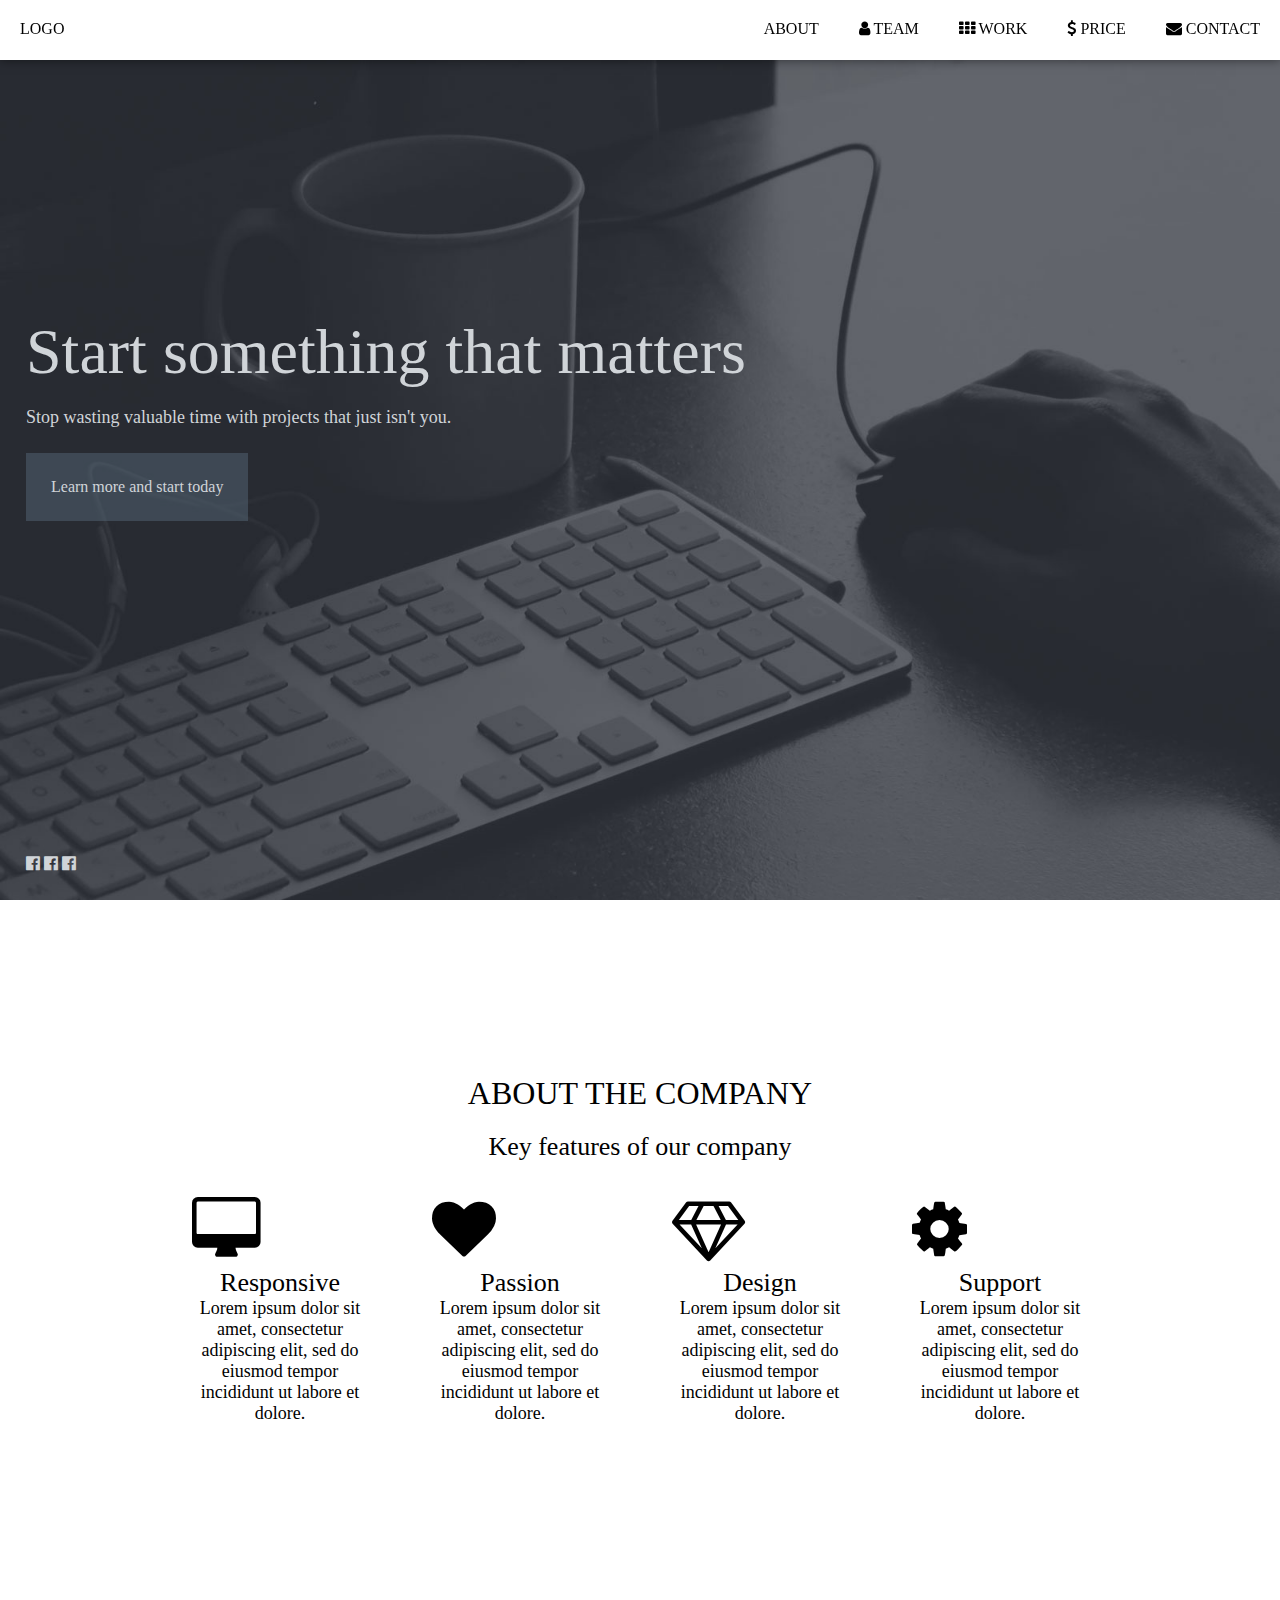
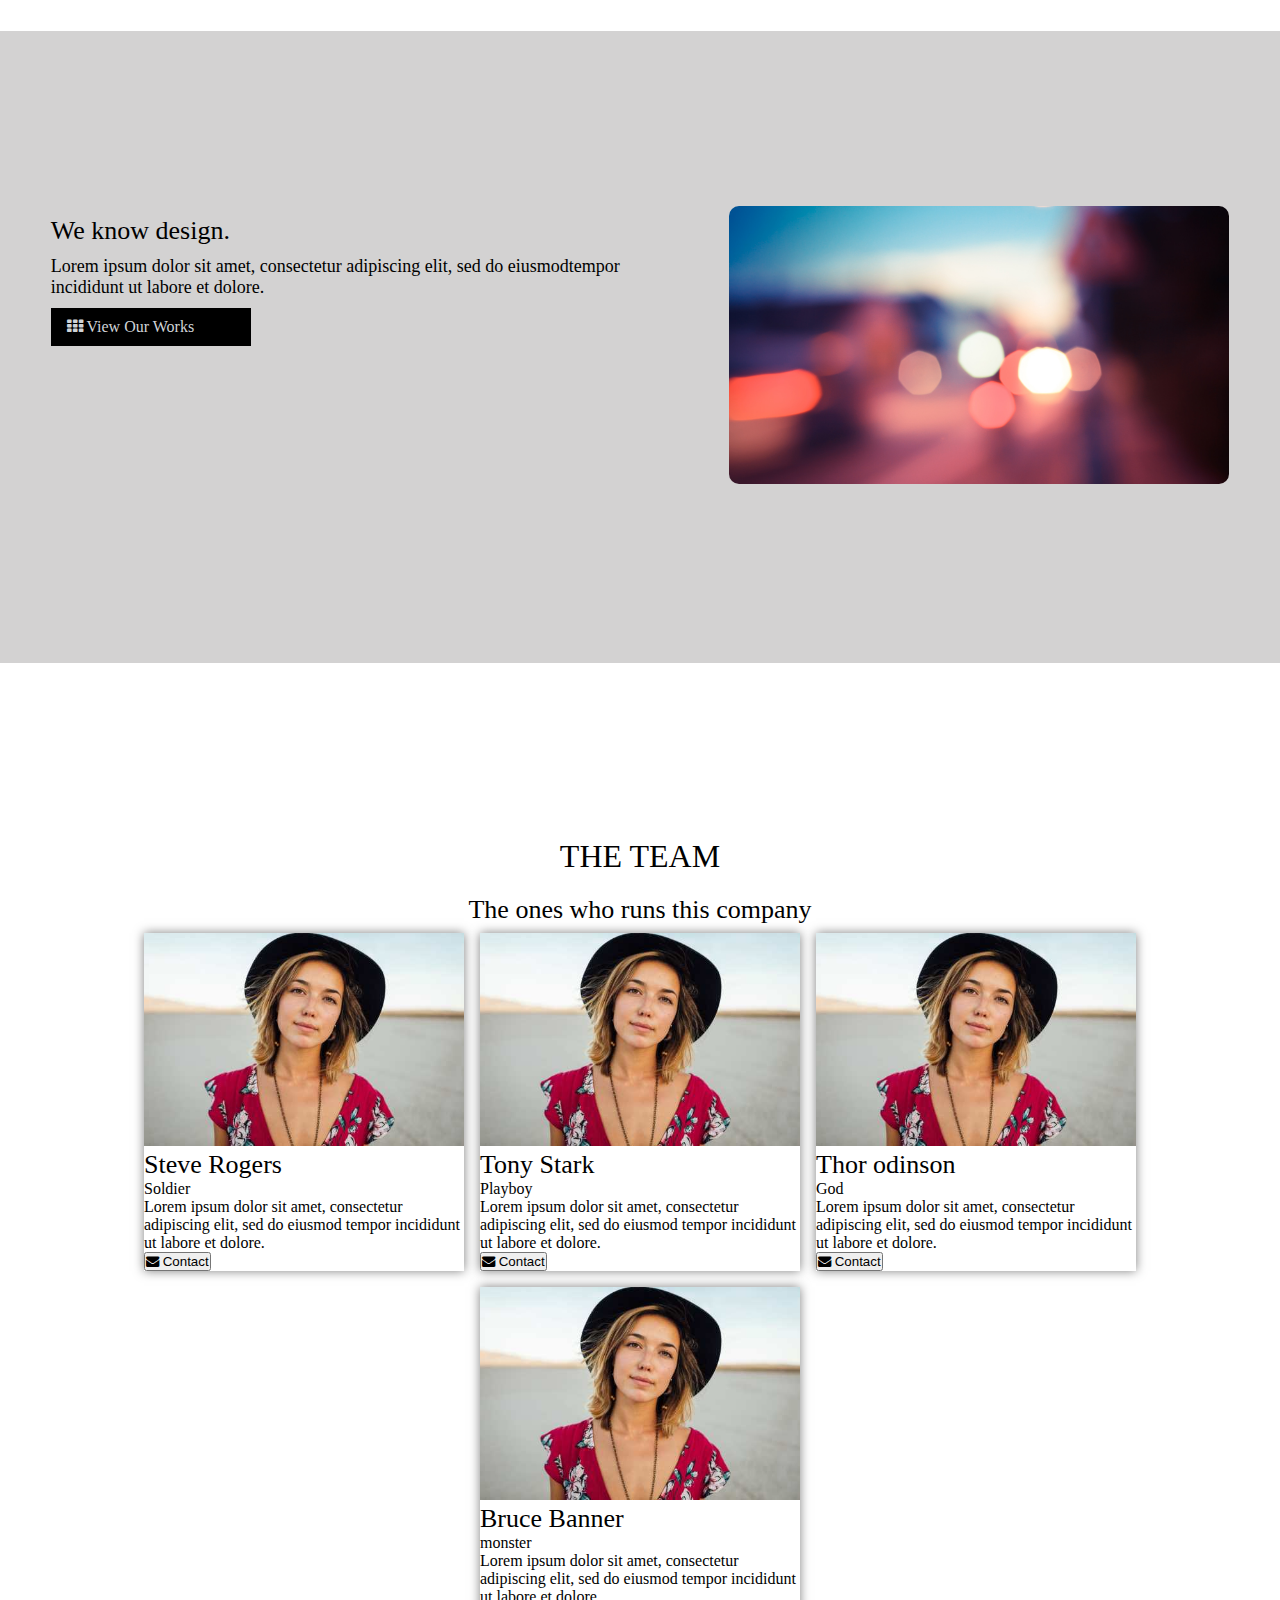
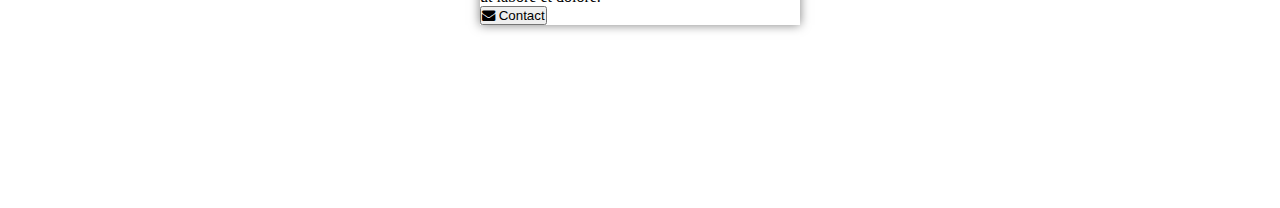
==== commit b1a679ef: "new1" ====
--- a/index.html
+++ b/index.html
@@ -99,7 +99,7 @@
     <div class="diseng__content content">
         <div class="diseng__text-block">
             <div class="dising__titel ">We know design.</div>
-            <div class="diseng__text">Lorem ipsum dolor sit amet, consectetur adipiscing elit, sed do eiusmodtempor <br> incididunt ut labore et dolore.</div>
+            <div class="diseng__text"> <span> Lorem ipsum dolor sit amet, consectetur adipiscing elit, sed do eiusmodtempor <br> incididunt ut labore et dolore.</span></div>
             <a href="#" class="buttom__text">
                 <i class="fa fa-th "></i>
                 View Our Works
@@ -117,8 +117,8 @@
             </div>
             <div class="ab__content">
                 <div class="marvel__block">
-                    <div class="marvel__img icon__block">
-                        <img src="img/cap.jpg" alt="cap">
+                    <div class="marvel__img ">
+                        <img src="img/team1.jpg" alt="cap" class="icon__block"> 
                     </div>
                     <div class="marvel__block-titel">Steve Rogers</div>
                     <div class="pofil">Soldier</div>
@@ -126,8 +126,8 @@
                     <div class="button__call-marvel"> <button class="contact__marvel"><i class="fa fa-envelope"></i> Contact</button></div>
                 </div>
                 <div class="marvel__block">
-                    <div class="marvel__img icon__block">
-                        <img src="img/iron_man.jpg" alt="iron_man">
+                    <div class="marvel__img ">
+                        <img src="img/team1.jpg" alt="iron_man" class="icon__block">
                     </div>
                     <div class="marvel__block-titel">Tony Stark</div>
                     <div class="pofil">Playboy</div>
@@ -135,8 +135,8 @@
                     <div class="button__call-marvel"> <button class="contact__marvel"><i class="fa fa-envelope"></i> Contact</button></div>
                 </div>
                 <div class="marvel__block">
-                    <div class="marvel__img icon__block">
-                        <img src="img/thor.jpg" alt="thor">
+                    <div class="marvel__img ">
+                        <img src="img/team1.jpg" alt="thor" class="icon__block">
                     </div>
                     <div class="marvel__block-titel">Thor odinson</div>
                     <div class="pofil">God</div>
@@ -144,8 +144,8 @@
                     <div class="button__call-marvel"> <button class="contact__marvel"><i class="fa fa-envelope"></i> Contact</button></div>
                 </div>
                 <div class="marvel__block">
-                    <div class="marvel__img icon__block">
-                      <img src="img/bruce__banner.jpg" alt="Hulk">
+                    <div class="marvel__img ">
+                      <img src="img/team1.jpg" alt="Hulk" class="icon__block"> 
                     </div>
                     <div class="marvel__block-titel">Bruce Banner</div>
                     <div class="pofil">monster</div>
--- a/css/style.css
+++ b/css/style.css
@@ -12,6 +12,7 @@
     height: 100%;
 
 }
+
 
 .nav__top {
     position: fixed;
@@ -35,6 +36,12 @@
    
 }
 
+@media (max-width:600px) {
+    .nav__row {
+        display: none;
+    }
+}
+
 .block__items {
     padding: 20px;
 }
@@ -60,7 +67,10 @@
 }
 /*Надо разобратся с картинкой не показывает*/
 .bg__img {
+    background-position: center;
     background: url(../img/keyboard-bg.jpg);
+    background-size: cover;
+    min-height: 100%;
     overflow: auto; 
 }
 
@@ -120,9 +130,11 @@
 }
 
 .ab__content {
-    display: flex;
-    min-width: 1024px;
-/* Нужно доработать flex-wrap: wrap; */
+display: flex;
+flex-direction: row;
+justify-content: center;
+flex-wrap: wrap;
+
     
 }
 
@@ -130,6 +142,8 @@
     display: flex;
     flex-direction: column;
     justify-content: center;
+    max-width: 200px;
+    margin: 20px;
 
 
 
@@ -162,16 +176,12 @@
     padding: 12px;
 }
 
-.icon__block {
-    display: flex;
-    justify-content: center;
-
-    margin:35px 0px;
-}
+
 
 .diseng__content {
     display: flex;
-    justify-content: space-between;
+    flex-wrap: wrap;
+    justify-content: space-around;
     background-color: rgb(211, 210, 210);
 }
 
@@ -204,12 +214,17 @@
 
 
 .marvel__img {
-    height: 150px;
-    width: 270px;
-    overflow: hidden;
+
 }
 
 .marvel__block {
     box-shadow: 0 0 10px rgba(0,0,0,0.5);
     margin: 8px;
+}
+
+.marvel__block-text {
+    max-width: 320px;
+}
+.icon__block {
+    width: 320px;
 }